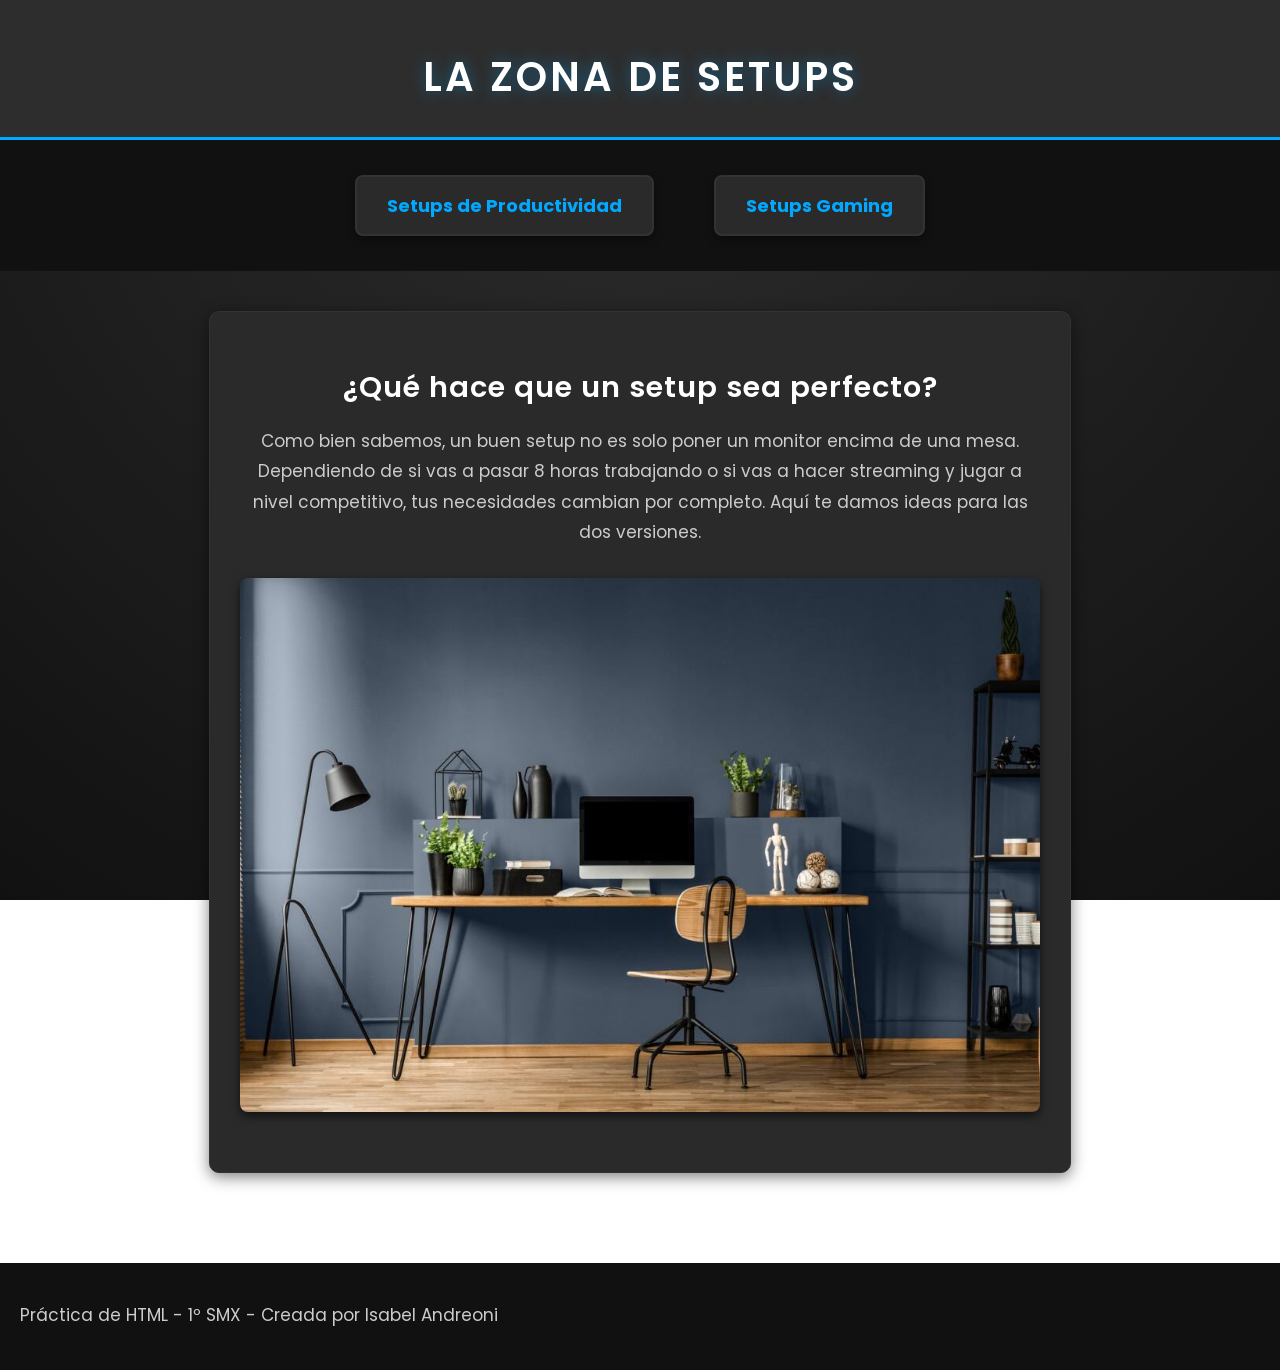
==== index.html @ 21482e0e "Mi web html" ====
<!DOCTYPE html>
<html lang="es">
<head>
    <meta charset="UTF-8">
    <title>La Zona de Setups</title>
    <link rel="preconnect" href="https://fonts.googleapis.com">
    <link rel="preconnect" href="https://fonts.gstatic.com" crossorigin>
    <link href="https://fonts.googleapis.com/css2?family=Poppins:wght@300;400;600&display=swap" rel="stylesheet">
    <link rel="stylesheet" href="css/estilos.css">
</head>
<body>

    <header>
        <h1>La Zona de Setups</h1>
    </header>

    <nav>
        <ul>
            <li><a href="páginas/productividad.html">Setups de Productividad</a></li>
            <li><a href="páginas/gaming.html">Setups Gaming</a></li>
        </ul>
    </nav>

    <main>
        <h2>¿Qué hace que un setup sea perfecto?</h2>
        <p class="texto-centrado">Como bien sabemos, un buen setup no es solo poner un monitor encima de una mesa. Dependiendo de si vas a pasar 8 horas trabajando o si vas a hacer streaming y jugar a nivel competitivo, tus necesidades cambian por completo. Aquí te damos ideas para las dos versiones.</p>
        <img src="imágenes/foto principal.jpg" alt="Banner de un setup increíble" class="banner-principal">

    </main>

</body>
<footer>
    <p>Práctica de HTML - 1º SMX - Creada por Isabel Andreoni</p>
</footer>
</html>
---- css/estilos.css ----
body {
    font-family: 'Poppins', sans-serif;
    background: radial-gradient(circle at top center, #2e2e2e 0%, #111111 100%);
    background-attachment: fixed;
    color: #f0f0f0;
    margin: 0;
    padding: 0;
    display: flex;
    flex-direction: column;
    min-height: 100vh;
}

header {
    background-color: #2d2d2d;
    text-align: center;
    padding: 20px;
    border-bottom: 3px solid #00a8ff;
}

nav {
    background-color: #111;
    padding: 15px;
    text-align: center;
}

nav ul {
   list-style-type: none;
    padding: 20px 0;
    margin: 0;
    display: flex;
    justify-content: center; 
    gap: 20px; 
}

nav li {
    display: inline-block;
    margin: 0 20px;
}

nav a {
    display: inline-block;
    background-color: #2a2a2a;
    color: #00a8ff;
    text-decoration: none;
    font-weight: bold;
    font-size: 18px;
    padding: 15px 30px;
    border-radius: 8px; 
    border: 2px solid #333; 
    box-shadow: 0 4px 10px rgba(0, 0, 0, 0.4);
    transition: all 0.3s ease; 
}


nav a:hover {
    background-color: #00a8ff; 
    color: #111; 
    border-color: #00a8ff;
    transform: scale(1.05); 
    box-shadow: 0 8px 20px rgba(0, 168, 255, 0.4);
}


main {
    flex: 1; 
    max-width: 800px;
    margin: 40px auto; 
    padding: 30px;
    background-color: #2a2a2a;
    border-radius: 10px; 
    border: 1px solid #333; 
    box-shadow: 0 4px 15px rgba(0, 0, 0, 0.5); 
    text-align: center;
    width: 90%;
    
    transition: transform 0.4s ease, box-shadow 0.4s ease, border-color 0.4s ease;
}


main:hover {
    transform: translateY(-5px); 
    border-color: #00a8ff; 
    box-shadow: 0 10px 30px rgba(0, 168, 255, 0.15); 
}


img {
    max-width: 100%;
    height: auto;
    border-radius: 8px;
    margin-top: 20px;
}


footer {
    text-align: center;
    padding: 20px;
    background-color: #111;
    color: #888;
    margin-top: 50px;
}

h1 {
    color: #ffffff;
    font-weight: 600;
    font-size: 2.5rem; 
    text-transform: uppercase; 
    letter-spacing: 3px; 
    text-shadow: 0 0 15px rgba(0, 168, 255, 0.4); 
    margin-bottom: 10px;
}

h2 {
    color: #ffffff;
    font-weight: 600;
    font-size: 1.8rem;
    margin-bottom: 15px;
    letter-spacing: 1px;
}

p {
    font-size: 17px; 
    line-height: 1.8; 
    color: #cccccc; 
    text-align: left; 
    margin-bottom: 20px;
}

main img {
    display: block;
    margin: 30px auto; 
    box-shadow: 0 4px 10px rgba(0,0,0,0.6); 
}

main a {
    color: #00a8ff; 
    text-decoration: none; 
    font-weight: 600; 
    transition: color 0.3s ease; 
}

main a:visited {
    color: #00a8ff; 
}

main a:hover {
    color: #ffffff; 
    text-decoration: underline; 
}

.texto-centrado {
    text-align: center;
}

main ul {
    display: inline-block; 
    text-align: left; 
    margin-top: 10px;
}

main li {
    margin-bottom: 12px; 
}
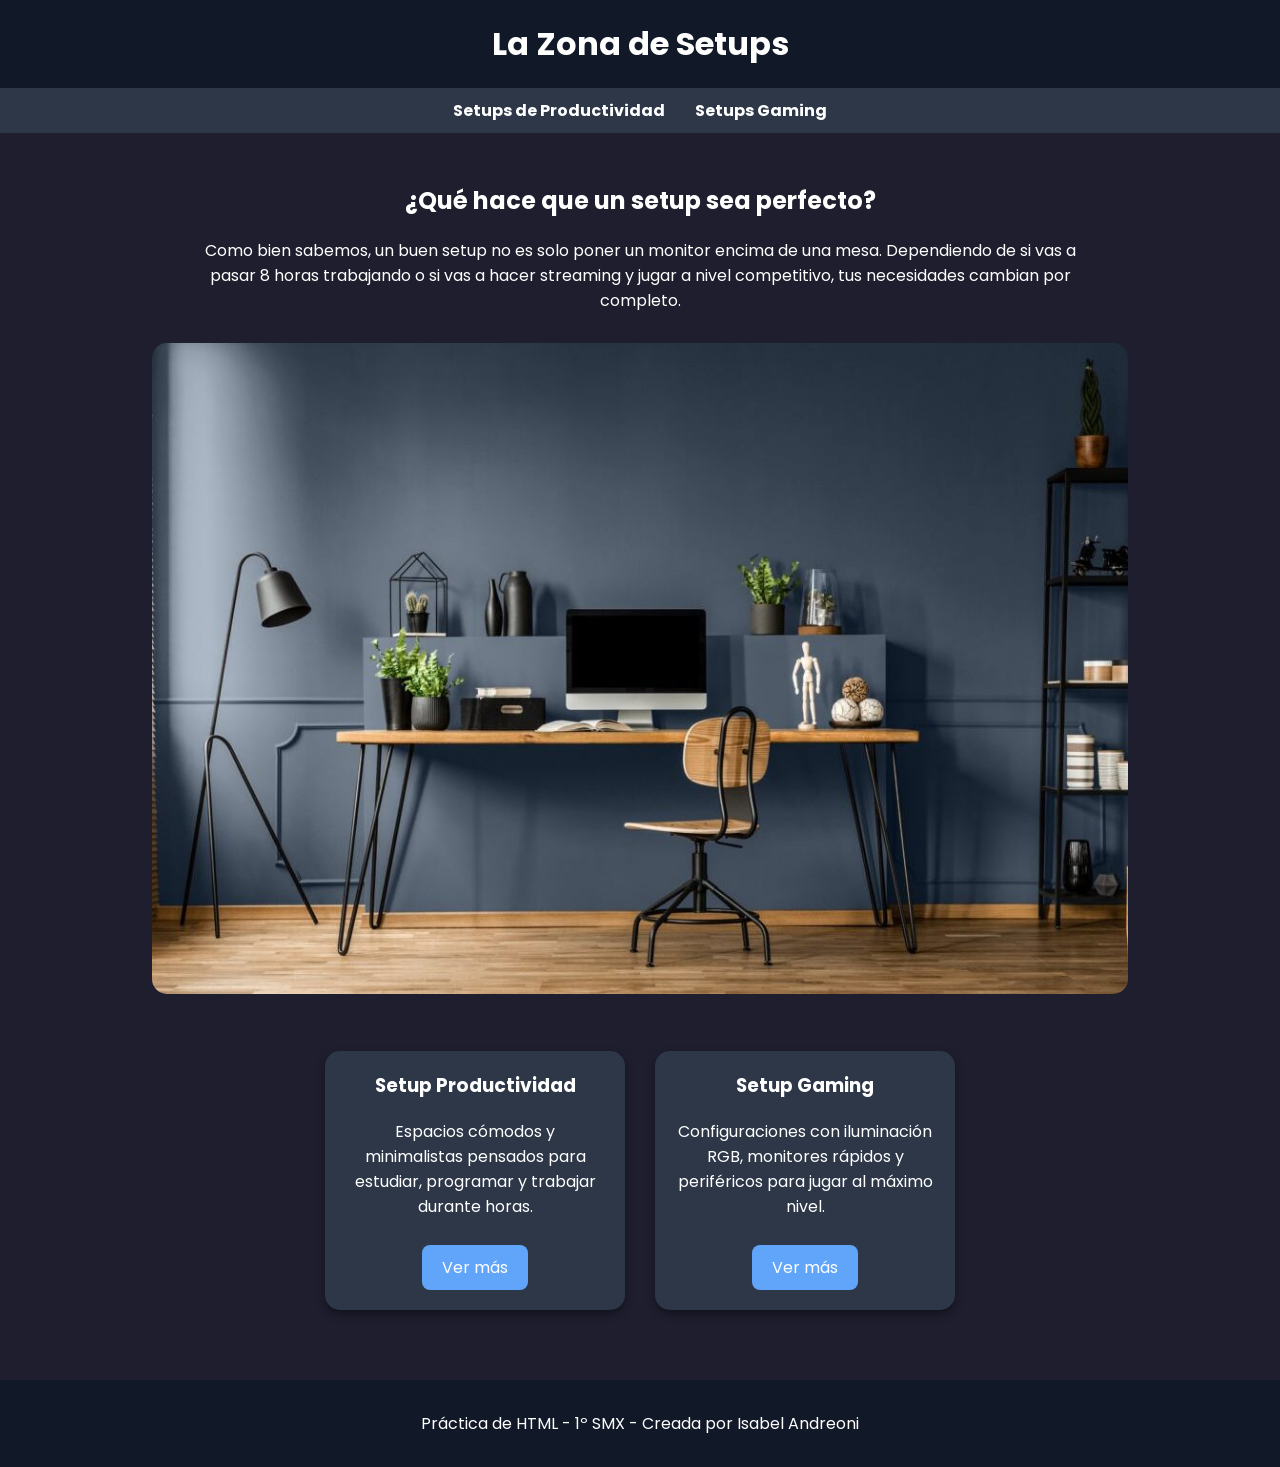
==== commit eb53ace3: "Añadiendo estilos a la web" ====
--- a/index.html
+++ b/index.html
@@ -6,30 +6,56 @@
     <link rel="preconnect" href="https://fonts.googleapis.com">
     <link rel="preconnect" href="https://fonts.gstatic.com" crossorigin>
     <link href="https://fonts.googleapis.com/css2?family=Poppins:wght@300;400;600&display=swap" rel="stylesheet">
+
     <link rel="stylesheet" href="css/estilos.css">
 </head>
 <body>
-
     <header>
         <h1>La Zona de Setups</h1>
     </header>
-
     <nav>
         <ul>
             <li><a href="páginas/productividad.html">Setups de Productividad</a></li>
             <li><a href="páginas/gaming.html">Setups Gaming</a></li>
         </ul>
     </nav>
-
     <main>
         <h2>¿Qué hace que un setup sea perfecto?</h2>
-        <p class="texto-centrado">Como bien sabemos, un buen setup no es solo poner un monitor encima de una mesa. Dependiendo de si vas a pasar 8 horas trabajando o si vas a hacer streaming y jugar a nivel competitivo, tus necesidades cambian por completo. Aquí te damos ideas para las dos versiones.</p>
-        <img src="imágenes/foto principal.jpg" alt="Banner de un setup increíble" class="banner-principal">
-
+        <p class="texto-centrado">
+            Como bien sabemos, un buen setup no es solo poner un monitor encima de una mesa.
+            Dependiendo de si vas a pasar 8 horas trabajando o si vas a hacer streaming y jugar
+            a nivel competitivo, tus necesidades cambian por completo.
+        </p>
+        <img src="imágenes/foto principal.jpg" class="banner-principal">
+        <section class="contenedor-cards">
+            <div class="card">
+                <div class="card-contenido">
+                    <h3>Setup Productividad</h3>
+                    <p>
+                        Espacios cómodos y minimalistas pensados para estudiar,
+                        programar y trabajar durante horas.
+                    </p>
+                    <a href="páginas/productividad.html" class="boton">
+                        Ver más
+                    </a>
+                </div>
+            </div>
+            <div class="card">
+                <div class="card-contenido">
+                    <h3>Setup Gaming</h3>
+                    <p>
+                        Configuraciones con iluminación RGB, monitores rápidos
+                        y periféricos para jugar al máximo nivel.
+                    </p>
+                    <a href="páginas/gaming.html" class="boton">
+                        Ver más
+                    </a>
+                </div>
+            </div>
+        </section>
     </main>
-
+    <footer>
+        <p>Práctica de HTML - 1º SMX - Creada por Isabel Andreoni</p>
+    </footer>
 </body>
-<footer>
-    <p>Práctica de HTML - 1º SMX - Creada por Isabel Andreoni</p>
-</footer>
 </html>
--- a/css/estilos.css
+++ b/css/estilos.css
@@ -1,163 +1,140 @@
-body {
+body{
+    margin: 0;
     font-family: 'Poppins', sans-serif;
-    background: radial-gradient(circle at top center, #2e2e2e 0%, #111111 100%);
-    background-attachment: fixed;
-    color: #f0f0f0;
-    margin: 0;
-    padding: 0;
-    display: flex;
-    flex-direction: column;
-    min-height: 100vh;
+    background-color: #1E1E2F;
+    color: white;
 }
 
-header {
-    background-color: #2d2d2d;
+header{
+    background-color: #111827;
     text-align: center;
     padding: 20px;
-    border-bottom: 3px solid #00a8ff;
 }
 
-nav {
-    background-color: #111;
-    padding: 15px;
+header h1{
+    margin: 0;
+}
+
+nav{
+    background-color: #2D3748;
+    padding: 10px;
+}
+
+nav ul{
+    list-style: none;
+    display: flex;
+    justify-content: center;
+    gap: 30px;
+    padding: 0;
+    margin: 0;
+}
+
+nav a{
+    color: white;
+    text-decoration: none;
+    font-weight: bold;
+    transition: 0.3s;
+}
+
+nav a:hover{
+    color: #60A5FA;
+}
+
+main{
+    padding: 30px;
     text-align: center;
 }
 
-nav ul {
-   list-style-type: none;
-    padding: 20px 0;
-    margin: 0;
-    display: flex;
-    justify-content: center; 
-    gap: 20px; 
+.texto-centrado{
+    max-width: 900px;
+    margin: auto;
+    margin-bottom: 30px;
 }
 
-nav li {
-    display: inline-block;
-    margin: 0 20px;
+.imagenes-hover{
+    width: 500px;
+    border-radius: 15px;
+    margin: 15px;
+    transition: 0.4s;
 }
 
-nav a {
-    display: inline-block;
-    background-color: #2a2a2a;
-    color: #00a8ff;
-    text-decoration: none;
-    font-weight: bold;
-    font-size: 18px;
-    padding: 15px 30px;
-    border-radius: 8px; 
-    border: 2px solid #333; 
-    box-shadow: 0 4px 10px rgba(0, 0, 0, 0.4);
-    transition: all 0.3s ease; 
+.imagenes-hover:hover{
+    transform: scale(1.05);
+    filter: grayscale(30%);
+    opacity: 0.9;
+}
+.banner-principal{
+    width: 80%;
+    border-radius: 15px;
+    transition: 0.4s;
 }
 
-
-nav a:hover {
-    background-color: #00a8ff; 
-    color: #111; 
-    border-color: #00a8ff;
-    transform: scale(1.05); 
-    box-shadow: 0 8px 20px rgba(0, 168, 255, 0.4);
+.banner-principal:hover{
+    transform: scale(1.03);
+    filter: grayscale(40%);
 }
 
-
-main {
-    flex: 1; 
-    max-width: 800px;
-    margin: 40px auto; 
-    padding: 30px;
-    background-color: #2a2a2a;
-    border-radius: 10px; 
-    border: 1px solid #333; 
-    box-shadow: 0 4px 15px rgba(0, 0, 0, 0.5); 
-    text-align: center;
-    width: 90%;
-    
-    transition: transform 0.4s ease, box-shadow 0.4s ease, border-color 0.4s ease;
+.contenedor-cards{
+    display: flex;
+    justify-content: center;
+    gap: 30px;
+    margin-top: 50px;
+    flex-wrap: wrap;
 }
 
-
-main:hover {
-    transform: translateY(-5px); 
-    border-color: #00a8ff; 
-    box-shadow: 0 10px 30px rgba(0, 168, 255, 0.15); 
+.card{
+    background-color: #2D3748;
+    width: 300px;
+    border-radius: 15px;
+    overflow: hidden;
+    box-shadow: 0px 4px 10px rgba(0,0,0,0.4);
+    transition: 0.3s;
 }
 
-
-img {
-    max-width: 100%;
-    height: auto;
-    border-radius: 8px;
-    margin-top: 20px;
+.card:hover{
+    transform: translateY(-10px);
+    box-shadow: 0px 10px 20px rgba(0,0,0,0.6);
 }
 
-
-footer {
-    text-align: center;
-    padding: 20px;
-    background-color: #111;
-    color: #888;
-    margin-top: 50px;
+.card img{
+    width: 100%;
+    height: 200px;
+    object-fit: cover;
+    transition: 0.4s;
 }
 
-h1 {
-    color: #ffffff;
-    font-weight: 600;
-    font-size: 2.5rem; 
-    text-transform: uppercase; 
-    letter-spacing: 3px; 
-    text-shadow: 0 0 15px rgba(0, 168, 255, 0.4); 
-    margin-bottom: 10px;
+.card img:hover{
+    transform: scale(1.05);
+    opacity: 0.8;
 }
 
-h2 {
-    color: #ffffff;
-    font-weight: 600;
-    font-size: 1.8rem;
-    margin-bottom: 15px;
-    letter-spacing: 1px;
+.card-contenido{
+    padding: 20px;
 }
 
-p {
-    font-size: 17px; 
-    line-height: 1.8; 
-    color: #cccccc; 
-    text-align: left; 
-    margin-bottom: 20px;
+.card-contenido h3{
+    margin-top: 0;
 }
 
-main img {
-    display: block;
-    margin: 30px auto; 
-    box-shadow: 0 4px 10px rgba(0,0,0,0.6); 
+.boton{
+    display: inline-block;
+    background-color: #60A5FA;
+    color: white;
+    padding: 10px 20px;
+    border-radius: 8px;
+    text-decoration: none;
+    margin-top: 10px;
+    transition: 0.3s;
 }
 
-main a {
-    color: #00a8ff; 
-    text-decoration: none; 
-    font-weight: 600; 
-    transition: color 0.3s ease; 
+.boton:hover{
+    background-color: #2563EB;
+    transform: scale(1.05);
 }
 
-main a:visited {
-    color: #00a8ff; 
-}
-
-main a:hover {
-    color: #ffffff; 
-    text-decoration: underline; 
-}
-
-.texto-centrado {
+footer{
+    background-color: #111827;
     text-align: center;
-}
-
-main ul {
-    display: inline-block; 
-    text-align: left; 
-    margin-top: 10px;
-}
-
-main li {
-    margin-bottom: 12px; 
-}
+    padding: 15px;
+    margin-top: 40px;
+}
